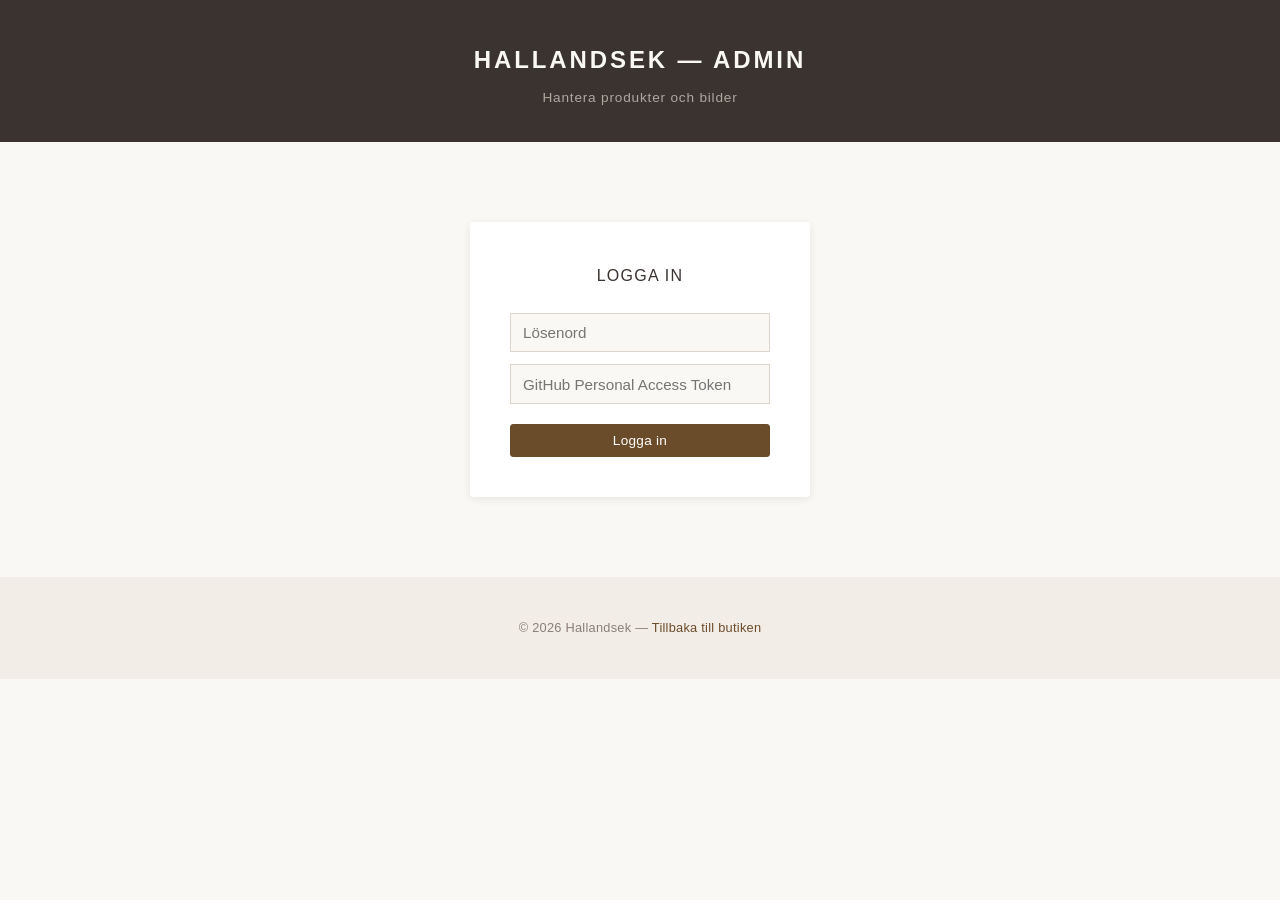
==== admin/index.html @ 853911f0 "Lokal admin-server med GitHub API proxy Deco-routern blockerar CORS preflight till api.github.com. a" ====
<!DOCTYPE html>
<html lang="sv">
<head>
  <meta charset="UTF-8">
  <meta name="viewport" content="width=device-width, initial-scale=1.0">
  <title>Admin — Hallandsek</title>
  <link rel="stylesheet" href="../css/style.css">
</head>
<body>
  <header class="site-header">
    <h1>Hallandsek — Admin</h1>
    <p>Hantera produkter och bilder</p>
  </header>

  <!-- Login -->
  <div id="login-section">
    <div class="admin-login">
      <h2>Logga in</h2>
      <form id="login-form">
        <input type="text" id="password-input" placeholder="Lösenord" required>
        <input type="text" id="token-input" placeholder="GitHub Personal Access Token" required>
        <p id="login-error" class="error"></p>
        <button type="submit" class="btn btn-primary" style="width:100%;">Logga in</button>
      </form>
    </div>
  </div>

  <!-- Admin panel -->
  <div class="admin-panel">
    <main class="container">
      <div id="status" class="status-msg" style="display:none;"></div>

      <!-- Project list -->
      <div id="project-list-section">
        <div class="toolbar">
          <h2>Produkter</h2>
          <button class="btn btn-primary" onclick="window._newProject()">+ Ny produkt</button>
        </div>
        <div id="project-list" class="admin-projects"></div>
      </div>

      <!-- Editor -->
      <div id="editor" class="editor-panel" style="display:none;">
        <div class="toolbar">
          <h2 id="editor-title">Redigera produkt</h2>
          <div>
            <button class="btn btn-secondary" onclick="window._closeEditor()">Avbryt</button>
            <button class="btn btn-primary" onclick="window._saveProject()">Spara</button>
          </div>
        </div>

        <div class="form-group">
          <label for="proj-name">Namn</label>
          <input type="text" id="proj-name" placeholder="T.ex. Skärbräda i ek">
        </div>

        <div class="form-group">
          <label for="proj-desc">Beskrivning</label>
          <textarea id="proj-desc" placeholder="Beskriv produkten..."></textarea>
        </div>

        <div class="form-group">
          <label for="proj-price">Pris (SEK)</label>
          <input type="number" id="proj-price" placeholder="0" step="1" min="0">
        </div>

        <!-- Existing images -->
        <h3 style="margin-bottom:0.5rem;">Bilder</h3>
        <div id="image-thumbs" class="image-thumbnails"></div>

        <!-- Upload new images -->
        <div id="image-upload-area" class="image-upload-area">
          Klicka eller dra bilder hit
          <input type="file" id="image-file-input" accept="image/*" multiple style="display:none;">
        </div>
        <div id="pending-thumbs" class="image-thumbnails"></div>
      </div>
    </main>
  </div>

  <footer class="site-footer">
    &copy; 2026 Hallandsek — <a href="../index.html">Tillbaka till butiken</a>
  </footer>

  <script src="../js/admin.js?v=5"></script>
</body>
</html>
---- css/style.css ----
/* ===== Reset & Base ===== */
*, *::before, *::after {
  box-sizing: border-box;
  margin: 0;
  padding: 0;
}

:root {
  --bg: #faf8f5;
  --bg-card: #fff;
  --bg-warm: #f2ede6;
  --text: #3a3330;
  --text-light: #8a7e78;
  --accent: #6b4c2a;
  --accent-hover: #8a6540;
  --border: #ddd5cc;
  --border-light: #ece7e0;
  --radius: 3px;
  --max-width: 1100px;
}

body {
  font-family: -apple-system, BlinkMacSystemFont, 'Segoe UI', Roboto, sans-serif;
  background: var(--bg);
  color: var(--text);
  line-height: 1.7;
  min-height: 100vh;
  -webkit-font-smoothing: antialiased;
}

a { color: var(--accent); text-decoration: none; }
a:hover { color: var(--accent-hover); }

img { max-width: 100%; display: block; }

/* ===== Header ===== */
.site-header {
  background: var(--text);
  color: var(--bg);
  padding: 2.5rem 2rem 2rem;
  text-align: center;
}

.site-header h1 {
  font-size: 1.5rem;
  font-weight: 600;
  letter-spacing: 0.12em;
  text-transform: uppercase;
}

.site-header p {
  color: #b0a89e;
  margin-top: 0.35rem;
  font-size: 0.85rem;
  letter-spacing: 0.06em;
}

/* ===== Main container ===== */
.container {
  max-width: var(--max-width);
  margin: 0 auto;
  padding: 3rem 2rem;
}

/* ===== Gallery Grid ===== */
.gallery {
  display: grid;
  grid-template-columns: repeat(auto-fill, minmax(320px, 1fr));
  gap: 2.5rem;
}

.project-card {
  background: var(--bg-card);
  overflow: hidden;
  cursor: pointer;
  transition: transform 0.2s, box-shadow 0.2s;
  border-radius: var(--radius);
  box-shadow: 0 1px 4px rgba(0,0,0,0.06);
}

.project-card:hover {
  transform: translateY(-2px);
  box-shadow: 0 4px 12px rgba(0,0,0,0.1);
}

.project-card .card-image {
  width: 100%;
  aspect-ratio: 4/3;
  object-fit: cover;
  background: var(--bg-warm);
}

.project-card .card-body {
  padding: 1rem 1.1rem 1.1rem;
}

.project-card .card-body h2 {
  font-size: 1rem;
  font-weight: 600;
}

.project-card .card-body .card-date {
  font-size: 0.8rem;
  color: var(--text-light);
  margin-top: 0.2rem;
}

.project-card .card-body .card-cost {
  margin-top: 0.4rem;
  font-size: 0.9rem;
  color: var(--text-light);
}

.card-actions {
  display: flex;
  align-items: center;
  gap: 0.5rem;
  margin-top: 0.6rem;
}

.card-actions .qty-control {
  flex-shrink: 0;
}

.card-actions .btn-add-cart {
  flex: 1;
  font-size: 0.8rem;
  padding: 0.4rem 0.5rem;
  text-align: center;
}

/* ===== No projects placeholder ===== */
.empty-state {
  text-align: center;
  padding: 6rem 1rem;
  color: var(--text-light);
}

.empty-state p {
  font-size: 1rem;
  font-style: italic;
}

/* ===== Project Detail (modal/overlay) ===== */
.overlay {
  position: fixed;
  inset: 0;
  background: rgba(58,51,48,0.5);
  z-index: 100;
  display: flex;
  align-items: flex-start;
  justify-content: center;
  overflow-y: auto;
  padding: 2rem 1rem;
  backdrop-filter: blur(3px);
}

.overlay.hidden { display: none; }

.detail {
  background: var(--bg-card);
  max-width: 760px;
  width: 100%;
  margin: 3rem auto;
  border-radius: var(--radius);
  box-shadow: 0 8px 32px rgba(0,0,0,0.15);
}

.detail-header {
  display: flex;
  justify-content: space-between;
  align-items: center;
  padding: 1.5rem 2rem;
  border-bottom: 1px solid var(--border);
}

.detail-header h2 {
  font-size: 1.3rem;
  font-weight: 400;
  letter-spacing: 0.04em;
}

.detail-close {
  background: none;
  border: none;
  font-size: 1.5rem;
  cursor: pointer;
  color: var(--text-light);
  line-height: 1;
  padding: 0.25rem;
}

.detail-close:hover { color: var(--text); }

.detail-body { padding: 2rem; }

.detail-body .detail-date {
  font-size: 0.85rem;
  color: var(--text-light);
  margin-bottom: 1.25rem;
  font-style: italic;
}

.detail-body .detail-desc {
  margin-bottom: 2rem;
  line-height: 1.8;
}

/* Detail images */
.detail-images {
  display: grid;
  grid-template-columns: repeat(auto-fill, minmax(220px, 1fr));
  gap: 1rem;
  margin-bottom: 2rem;
}

.detail-images img {
  width: 100%;
  aspect-ratio: 4/3;
  object-fit: cover;
  cursor: pointer;
  transition: opacity 0.3s;
}

.detail-images img:hover { opacity: 0.8; }

/* Purchases table */
.purchases {
  border-top: 1px solid var(--border);
  padding-top: 1.5rem;
}

.purchases h3 {
  margin-bottom: 1rem;
  font-size: 0.85rem;
  font-weight: 400;
  letter-spacing: 0.12em;
  text-transform: uppercase;
  color: var(--text-light);
}

.purchases table {
  width: 100%;
  border-collapse: collapse;
}

.purchases th,
.purchases td {
  text-align: left;
  padding: 0.6rem 0;
  border-bottom: 1px solid var(--border-light);
  font-size: 0.9rem;
}

.purchases th {
  font-weight: 400;
  font-size: 0.75rem;
  letter-spacing: 0.08em;
  text-transform: uppercase;
  color: var(--text-light);
  padding-bottom: 0.75rem;
  border-bottom: 1px solid var(--border);
}

.purchases .cost-cell { text-align: right; }

.purchases .total-row td {
  font-weight: 600;
  border-top: 1px solid var(--text);
  border-bottom: none;
  padding-top: 0.75rem;
}

/* ===== Lightbox ===== */
.lightbox {
  position: fixed;
  inset: 0;
  background: rgba(58,51,48,0.9);
  z-index: 200;
  display: flex;
  align-items: center;
  justify-content: center;
  cursor: zoom-out;
}

.lightbox.hidden { display: none; }

.lightbox img {
  max-width: 90vw;
  max-height: 90vh;
  object-fit: contain;
}

/* ===== ADMIN STYLES ===== */
.admin-login {
  max-width: 340px;
  margin: 5rem auto;
  padding: 2.5rem;
  background: var(--bg-card);
  border-radius: var(--radius);
  box-shadow: 0 2px 8px rgba(0,0,0,0.08);
  text-align: center;
}

.admin-login h2 {
  margin-bottom: 1.5rem;
  font-weight: 400;
  letter-spacing: 0.08em;
  text-transform: uppercase;
  font-size: 1rem;
}

.admin-login input {
  width: 100%;
  padding: 0.65rem 0.75rem;
  margin-bottom: 0.75rem;
  border: 1px solid var(--border);
  font-size: 0.95rem;
  font-family: inherit;
  background: var(--bg);
}

.admin-login .error {
  color: #9e3030;
  font-size: 0.85rem;
  margin-bottom: 0.5rem;
}

.admin-panel { display: none; }

.admin-panel.active { display: block; }

/* Admin toolbar */
.toolbar {
  display: flex;
  justify-content: space-between;
  align-items: center;
  margin-bottom: 2rem;
  flex-wrap: wrap;
  gap: 0.75rem;
}

.toolbar h2 {
  font-weight: 400;
  font-size: 1.1rem;
  letter-spacing: 0.06em;
  text-transform: uppercase;
}

/* Buttons */
.btn {
  display: inline-block;
  padding: 0.5rem 1.4rem;
  border: 1px solid var(--accent);
  border-radius: var(--radius);
  font-size: 0.85rem;
  cursor: pointer;
  transition: all 0.2s;
  font-family: inherit;
  letter-spacing: 0.02em;
  background: var(--bg-card);
  color: var(--accent);
}

.btn:hover {
  background: var(--accent);
  color: #fff;
}

.btn-primary {
  background: var(--accent);
  color: #fff;
}
.btn-primary:hover {
  background: var(--accent-hover);
  border-color: var(--accent-hover);
}

.btn-danger {
  border-color: #9e3030;
  color: #9e3030;
  background: var(--bg);
}
.btn-danger:hover {
  background: #9e3030;
  color: #fff;
}

.btn-secondary {
  background: var(--bg);
  color: var(--text);
}
.btn-secondary:hover {
  background: var(--text);
  color: #fff;
}

.btn-sm {
  padding: 0.35rem 0.9rem;
  font-size: 0.8rem;
}

/* Admin project list */
.admin-projects {
  display: flex;
  flex-direction: column;
  gap: 0;
}

.admin-project-card {
  background: var(--bg-card);
  padding: 1.25rem 0;
  border-bottom: 1px solid var(--border-light);
}

.admin-project-card .card-top-row {
  display: flex;
  justify-content: space-between;
  align-items: center;
}

.admin-project-card h3 {
  font-weight: 400;
  font-size: 1rem;
  margin-bottom: 0.15rem;
}

.order-buttons {
  display: flex;
  gap: 0.25rem;
}

.btn-order {
  width: 30px;
  height: 30px;
  padding: 0;
  display: flex;
  align-items: center;
  justify-content: center;
  font-size: 0.9rem;
  background: var(--bg);
  border: 1px solid var(--border);
  color: var(--text);
}

.btn-order:hover:not(:disabled) {
  background: var(--accent);
  color: #fff;
  border-color: var(--accent);
}

.btn-order:disabled {
  opacity: 0.3;
  cursor: default;
}

.admin-project-card .meta {
  font-size: 0.8rem;
  color: var(--text-light);
  margin-bottom: 0.75rem;
}

.admin-project-card .actions {
  display: flex;
  gap: 0.5rem;
  flex-wrap: wrap;
}

/* Forms */
.form-group {
  margin-bottom: 1.25rem;
}

.form-group label {
  display: block;
  font-size: 0.75rem;
  letter-spacing: 0.1em;
  text-transform: uppercase;
  color: var(--text-light);
  margin-bottom: 0.4rem;
}

.form-group input,
.form-group textarea,
.form-group select {
  width: 100%;
  padding: 0.6rem 0.75rem;
  border: 1px solid var(--border);
  font-size: 0.95rem;
  font-family: inherit;
  background: var(--bg);
}

.form-group textarea {
  min-height: 100px;
  resize: vertical;
}

/* Editor panel */
.editor-panel {
  background: var(--bg-card);
  border-radius: var(--radius);
  box-shadow: 0 2px 8px rgba(0,0,0,0.08);
  padding: 2rem;
  margin-bottom: 2rem;
}

.editor-panel h2 {
  margin-bottom: 1.25rem;
  padding-bottom: 0.75rem;
  border-bottom: 1px solid var(--border);
}

/* Image upload area */
.image-upload-area {
  border: 1px dashed var(--border);
  padding: 2rem;
  text-align: center;
  margin-bottom: 1rem;
  cursor: pointer;
  transition: border-color 0.2s;
  color: var(--text-light);
  font-size: 0.9rem;
}

.image-upload-area:hover { border-color: var(--text); }

.image-upload-area.dragover {
  border-color: var(--text);
  background: var(--bg-warm);
}

.image-thumbnails {
  display: flex;
  gap: 0.75rem;
  flex-wrap: wrap;
  margin-bottom: 1rem;
}

.image-thumb {
  position: relative;
  width: 120px;
  height: 90px;
}

.image-thumb img {
  width: 100%;
  height: 100%;
  object-fit: cover;
}

.image-thumb .remove-img {
  position: absolute;
  top: -6px;
  right: -6px;
  width: 20px;
  height: 20px;
  border-radius: 50%;
  background: #9e3030;
  color: #fff;
  border: none;
  font-size: 13px;
  cursor: pointer;
  display: flex;
  align-items: center;
  justify-content: center;
  line-height: 1;
}

.image-thumb .set-cover {
  position: absolute;
  bottom: 4px;
  left: 4px;
  background: rgba(0,0,0,0.5);
  color: #fff;
  border: none;
  font-size: 0.65rem;
  padding: 2px 6px;
  cursor: pointer;
  letter-spacing: 0.04em;
}

.image-thumb.is-cover { outline: 2px solid var(--text); }

/* Status messages */
.status-msg {
  padding: 0.75rem 1rem;
  margin-bottom: 1rem;
  font-size: 0.85rem;
  border: 1px solid;
}

.status-msg.success { background: #f0f7f0; color: #2d5f2d; border-color: #c8dfc8; }
.status-msg.error { background: #fdf0f0; color: #9e3030; border-color: #e8c8c8; }
.status-msg.info { background: #f0f4f7; color: #2d4a5f; border-color: #c8d8e4; }

/* Footer */
.site-footer {
  text-align: center;
  padding: 2.5rem 1rem;
  color: var(--text-light);
  font-size: 0.8rem;
  letter-spacing: 0.02em;
  background: var(--bg-warm);
}

/* ===== Price on cards ===== */
.card-price {
  margin-top: 0.3rem;
  font-size: 0.95rem;
  color: var(--text);
}

/* ===== Detail price + actions ===== */
.detail-price {
  font-size: 1.2rem;
  margin-bottom: 1.25rem;
}

.detail-actions {
  display: flex;
  align-items: center;
  gap: 1rem;
  padding-top: 1rem;
  border-top: 1px solid var(--border);
}

.qty-control {
  display: flex;
  align-items: center;
  gap: 0;
  border: 1px solid var(--border);
}

.qty-btn {
  width: 36px;
  height: 36px;
  background: var(--bg);
  border: none;
  font-size: 1.1rem;
  cursor: pointer;
  font-family: inherit;
  color: var(--text);
}

.qty-btn:hover { background: var(--bg-warm); }

.qty-control span {
  width: 40px;
  text-align: center;
  font-size: 0.95rem;
  border-left: 1px solid var(--border);
  border-right: 1px solid var(--border);
  line-height: 36px;
}

/* ===== Cart icon ===== */
.cart-icon {
  position: fixed;
  bottom: 2rem;
  right: 2rem;
  width: 56px;
  height: 56px;
  background: var(--accent);
  color: #fff;
  border-radius: 50%;
  display: flex;
  align-items: center;
  justify-content: center;
  cursor: pointer;
  z-index: 50;
  box-shadow: 0 2px 12px rgba(0,0,0,0.15);
  transition: transform 0.2s;
}

.cart-icon:hover { transform: scale(1.05); }

.cart-icon.hidden { display: none; }

.cart-icon #cart-count {
  position: absolute;
  top: -4px;
  right: -4px;
  background: #9e3030;
  color: #fff;
  font-size: 0.7rem;
  width: 20px;
  height: 20px;
  border-radius: 50%;
  display: flex;
  align-items: center;
  justify-content: center;
  font-family: -apple-system, sans-serif;
}

/* ===== Cart panel ===== */
.cart-panel {
  position: fixed;
  inset: 0;
  background: rgba(255,255,255,0.92);
  backdrop-filter: blur(4px);
  z-index: 150;
  display: flex;
  align-items: flex-start;
  justify-content: center;
  overflow-y: auto;
  padding: 2rem 1rem;
}

.cart-panel.hidden { display: none; }

.cart-inner {
  background: var(--bg-card);
  border-radius: var(--radius);
  box-shadow: 0 8px 32px rgba(0,0,0,0.15);
  max-width: 500px;
  width: 100%;
  margin: 3rem auto;
  padding: 2rem;
}

.cart-header {
  display: flex;
  justify-content: space-between;
  align-items: center;
  margin-bottom: 1.5rem;
  padding-bottom: 0.75rem;
  border-bottom: 1px solid var(--border);
}

.cart-header h2 {
  font-weight: 400;
  font-size: 1.1rem;
  letter-spacing: 0.06em;
  text-transform: uppercase;
}

.cart-empty {
  color: var(--text-light);
  font-style: italic;
  padding: 1rem 0;
}

.cart-item {
  display: flex;
  justify-content: space-between;
  align-items: center;
  padding: 0.75rem 0;
  border-bottom: 1px solid var(--border-light);
}

.cart-item-info {
  display: flex;
  flex-direction: column;
  gap: 0.15rem;
}

.cart-item-name {
  font-size: 0.95rem;
}

.cart-item-detail {
  font-size: 0.8rem;
  color: var(--text-light);
}

.cart-item-right {
  display: flex;
  align-items: center;
  gap: 0.75rem;
}

.cart-item-sum {
  font-size: 0.9rem;
}

.cart-item-remove {
  background: none;
  border: none;
  color: #9e3030;
  font-size: 1.2rem;
  cursor: pointer;
  padding: 0 0.25rem;
}

.cart-total {
  text-align: right;
  font-size: 1.05rem;
  padding: 1rem 0;
  border-top: 1px solid var(--text);
  margin-top: 0.5rem;
}

.cart-send {
  display: block;
  text-align: center;
  width: 100%;
  margin-top: 1rem;
  text-decoration: none;
}

.cart-send.hidden { display: none; }

/* ===== Responsive ===== */
@media (max-width: 600px) {
  .gallery {
    grid-template-columns: 1fr;
    gap: 2rem;
  }

  .detail-images {
    grid-template-columns: 1fr;
  }

  .purchase-row {
    grid-template-columns: 1fr 1fr;
  }

  .site-header {
    padding: 2rem 1.5rem 1.5rem;
  }

  .site-header h1 { font-size: 1.3rem; }

  .container { padding: 2rem 1.25rem; }

  .detail-body { padding: 1.5rem; }
}
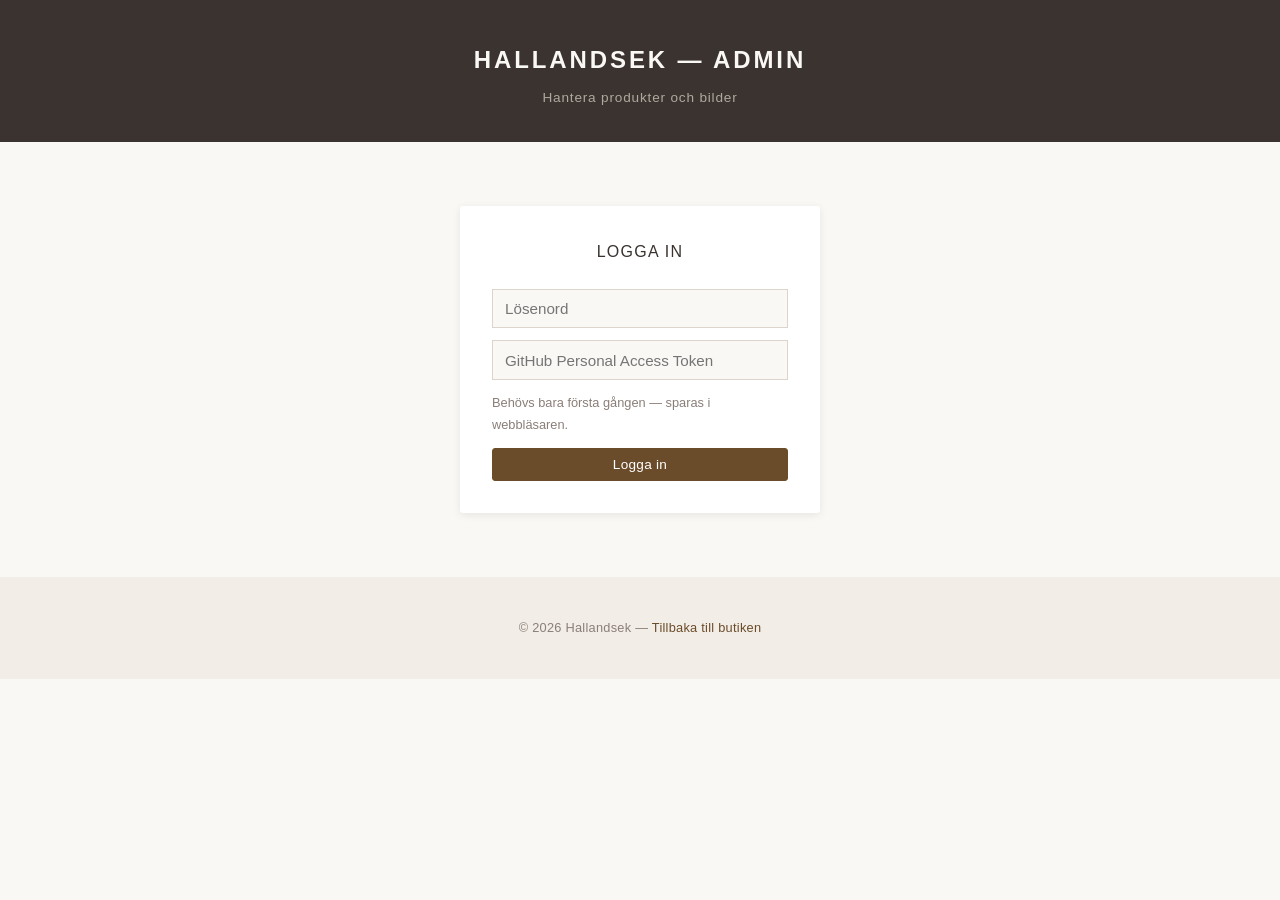
==== commit 62377a74: "Ny admin-sida från scratch — allt inline, inga externa JS-filer Helt omskriven admin med ren kod: - " ====
--- a/admin/index.html
+++ b/admin/index.html
@@ -5,6 +5,47 @@
   <meta name="viewport" content="width=device-width, initial-scale=1.0">
   <title>Admin — Hallandsek</title>
   <link rel="stylesheet" href="../css/style.css">
+  <style>
+    .admin-wrap { max-width: 700px; margin: 0 auto; padding: 2rem 1.25rem; }
+    .login-box { max-width: 360px; margin: 4rem auto; padding: 2rem; background: var(--bg-card); border-radius: var(--radius); box-shadow: 0 2px 8px rgba(0,0,0,0.08); }
+    .login-box h2 { text-align: center; font-weight: 400; letter-spacing: 0.08em; text-transform: uppercase; font-size: 1rem; margin-bottom: 1.5rem; }
+    .login-box input { width: 100%; padding: 0.65rem 0.75rem; margin-bottom: 0.75rem; border: 1px solid var(--border); font-size: 0.95rem; font-family: inherit; background: var(--bg); box-sizing: border-box; }
+    .login-box .error { color: #9e3030; font-size: 0.85rem; margin-bottom: 0.5rem; text-align: center; }
+    .login-box .hint { color: var(--text-light); font-size: 0.8rem; margin-bottom: 0.75rem; }
+    .hidden { display: none !important; }
+
+    .prod-item { padding: 1rem 0; border-bottom: 1px solid var(--border-light); }
+    .prod-item:last-child { border-bottom: none; }
+    .prod-top { display: flex; justify-content: space-between; align-items: center; gap: 0.5rem; }
+    .prod-top h3 { font-weight: 400; font-size: 1rem; margin: 0; }
+    .prod-meta { font-size: 0.8rem; color: var(--text-light); margin: 0.25rem 0 0.5rem; }
+    .prod-actions { display: flex; gap: 0.5rem; flex-wrap: wrap; align-items: center; }
+    .order-btns { display: flex; gap: 0.25rem; margin-left: auto; }
+
+    .editor-box { background: var(--bg-card); padding: 1.5rem; border-radius: var(--radius); box-shadow: 0 2px 8px rgba(0,0,0,0.08); margin-bottom: 2rem; }
+    .editor-box h2 { font-weight: 400; font-size: 1.1rem; margin-bottom: 1rem; padding-bottom: 0.75rem; border-bottom: 1px solid var(--border); }
+    .editor-btns { display: flex; gap: 0.5rem; margin-top: 1.5rem; }
+    .editor-btns .btn-primary { flex: 1; }
+
+    .thumbs { display: flex; flex-wrap: wrap; gap: 0.75rem; margin: 0.5rem 0 1rem; }
+    .thumb { position: relative; width: 100px; height: 75px; }
+    .thumb img { width: 100%; height: 100%; object-fit: cover; }
+    .thumb .remove { position: absolute; top: -6px; right: -6px; width: 20px; height: 20px; border-radius: 50%; background: #9e3030; color: #fff; border: none; font-size: 13px; cursor: pointer; display: flex; align-items: center; justify-content: center; }
+    .thumb .cover-btn { position: absolute; bottom: 2px; left: 2px; background: rgba(0,0,0,0.5); color: #fff; border: none; font-size: 0.6rem; padding: 1px 5px; cursor: pointer; }
+    .thumb.is-cover { outline: 2px solid var(--accent); }
+    .upload-area { border: 1px dashed var(--border); padding: 1.5rem; text-align: center; cursor: pointer; color: var(--text-light); font-size: 0.9rem; margin-bottom: 1rem; }
+    .upload-area:hover { border-color: var(--text); }
+
+    .status { padding: 0.6rem 1rem; margin-bottom: 1rem; font-size: 0.85rem; border-radius: var(--radius); }
+    .status.ok { background: #f0f7f0; color: #2d5f2d; }
+    .status.err { background: #fdf0f0; color: #9e3030; }
+    .status.info { background: #f0f4f7; color: #2d4a5f; }
+
+    @media (max-width: 600px) {
+      .admin-wrap { padding: 1.25rem 1rem; }
+      .thumb { width: 80px; height: 60px; }
+    }
+  </style>
 </head>
 <body>
   <header class="site-header">
@@ -13,75 +54,433 @@
   </header>
 
   <!-- Login -->
-  <div id="login-section">
-    <div class="admin-login">
-      <h2>Logga in</h2>
-      <form id="login-form">
-        <input type="text" id="password-input" placeholder="Lösenord" required>
-        <input type="text" id="token-input" placeholder="GitHub Personal Access Token" required>
-        <p id="login-error" class="error"></p>
-        <button type="submit" class="btn btn-primary" style="width:100%;">Logga in</button>
-      </form>
+  <div id="login" class="login-box">
+    <h2>Logga in</h2>
+    <form id="login-form">
+      <input type="password" id="pw" placeholder="Lösenord" required>
+      <div id="token-row">
+        <input type="text" id="tok" placeholder="GitHub Personal Access Token">
+        <p class="hint">Behövs bara första gången — sparas i webbläsaren.</p>
+      </div>
+      <p id="login-err" class="error"></p>
+      <button type="submit" class="btn btn-primary" style="width:100%;">Logga in</button>
+    </form>
+  </div>
+
+  <!-- Admin -->
+  <div id="admin" class="admin-wrap hidden">
+    <div id="status-bar"></div>
+
+    <div id="list-view">
+      <div class="toolbar">
+        <h2>Produkter</h2>
+        <button class="btn btn-primary" id="btn-new">+ Ny produkt</button>
+      </div>
+      <div id="prod-list"></div>
     </div>
-  </div>
-
-  <!-- Admin panel -->
-  <div class="admin-panel">
-    <main class="container">
-      <div id="status" class="status-msg" style="display:none;"></div>
-
-      <!-- Project list -->
-      <div id="project-list-section">
-        <div class="toolbar">
-          <h2>Produkter</h2>
-          <button class="btn btn-primary" onclick="window._newProject()">+ Ny produkt</button>
+
+    <div id="edit-view" class="hidden">
+      <div class="editor-box">
+        <h2 id="edit-title">Redigera produkt</h2>
+        <div class="form-group">
+          <label>Namn</label>
+          <input type="text" id="ed-name" placeholder="T.ex. Skärbräda i ek">
         </div>
-        <div id="project-list" class="admin-projects"></div>
+        <div class="form-group">
+          <label>Beskrivning</label>
+          <textarea id="ed-desc" placeholder="Beskriv produkten..."></textarea>
+        </div>
+        <div class="form-group">
+          <label>Pris (SEK, 0 = visas utan pris)</label>
+          <input type="number" id="ed-price" placeholder="0" min="0" step="1">
+        </div>
+        <label style="font-size:0.75rem;letter-spacing:0.1em;text-transform:uppercase;color:var(--text-light);margin-bottom:0.4rem;display:block;">Bilder</label>
+        <div id="ed-thumbs" class="thumbs"></div>
+        <div id="upload-area" class="upload-area">
+          Tryck här eller dra bilder hit
+          <input type="file" id="file-input" accept="image/*" multiple style="display:none;">
+        </div>
+        <div id="pending-thumbs" class="thumbs"></div>
+        <div class="editor-btns">
+          <button class="btn btn-secondary" id="btn-cancel">Avbryt</button>
+          <button class="btn btn-primary" id="btn-save">Spara</button>
+        </div>
       </div>
-
-      <!-- Editor -->
-      <div id="editor" class="editor-panel" style="display:none;">
-        <div class="toolbar">
-          <h2 id="editor-title">Redigera produkt</h2>
-          <div>
-            <button class="btn btn-secondary" onclick="window._closeEditor()">Avbryt</button>
-            <button class="btn btn-primary" onclick="window._saveProject()">Spara</button>
-          </div>
-        </div>
-
-        <div class="form-group">
-          <label for="proj-name">Namn</label>
-          <input type="text" id="proj-name" placeholder="T.ex. Skärbräda i ek">
-        </div>
-
-        <div class="form-group">
-          <label for="proj-desc">Beskrivning</label>
-          <textarea id="proj-desc" placeholder="Beskriv produkten..."></textarea>
-        </div>
-
-        <div class="form-group">
-          <label for="proj-price">Pris (SEK)</label>
-          <input type="number" id="proj-price" placeholder="0" step="1" min="0">
-        </div>
-
-        <!-- Existing images -->
-        <h3 style="margin-bottom:0.5rem;">Bilder</h3>
-        <div id="image-thumbs" class="image-thumbnails"></div>
-
-        <!-- Upload new images -->
-        <div id="image-upload-area" class="image-upload-area">
-          Klicka eller dra bilder hit
-          <input type="file" id="image-file-input" accept="image/*" multiple style="display:none;">
-        </div>
-        <div id="pending-thumbs" class="image-thumbnails"></div>
-      </div>
-    </main>
+    </div>
   </div>
 
   <footer class="site-footer">
     &copy; 2026 Hallandsek — <a href="../index.html">Tillbaka till butiken</a>
   </footer>
 
-  <script src="../js/admin.js?v=5"></script>
+  <script>
+  (function() {
+    'use strict';
+
+    var OWNER = 'martin-johannesson';
+    var REPO = 'hallandsek';
+    var API = 'https://api.github.com/repos/' + OWNER + '/' + REPO + '/contents/';
+    var DATA_PATH = 'data/projects.json';
+    var IMG_DIR = 'images/';
+    var PW_HASH = 'c0ab1d2444c03e707670286f837e04561a559f53b4304d36e7abb699df911e90';
+
+    var token = '';
+    var projects = [];
+    var editId = null;
+    var pendingImgs = [];
+
+    // --- SHA-256 ---
+    function sha256(s) {
+      return crypto.subtle.digest('SHA-256', new TextEncoder().encode(s)).then(function(buf) {
+        return Array.from(new Uint8Array(buf)).map(function(b) { return b.toString(16).padStart(2, '0'); }).join('');
+      });
+    }
+
+    // --- Helpers ---
+    function esc(s) {
+      var d = document.createElement('div');
+      d.textContent = String(s);
+      return d.innerHTML;
+    }
+
+    function status(msg, type) {
+      var el = document.getElementById('status-bar');
+      el.innerHTML = '<div class="status ' + type + '">' + esc(msg) + '</div>';
+      if (type === 'ok') setTimeout(function() { el.innerHTML = ''; }, 3000);
+    }
+
+    // --- Login ---
+    var savedToken = localStorage.getItem('hallandsek_token');
+    var tokenRow = document.getElementById('token-row');
+
+    if (savedToken) {
+      tokenRow.classList.add('hidden');
+      token = savedToken;
+    }
+
+    document.getElementById('login-form').addEventListener('submit', function(e) {
+      e.preventDefault();
+      var errEl = document.getElementById('login-err');
+      errEl.textContent = '';
+
+      sha256(document.getElementById('pw').value).then(function(hash) {
+        if (hash !== PW_HASH) {
+          errEl.textContent = 'Fel lösenord';
+          return;
+        }
+        if (!token) {
+          var t = document.getElementById('tok').value.trim();
+          if (!t) {
+            errEl.textContent = 'GitHub-token krävs (första gången)';
+            return;
+          }
+          token = t;
+          localStorage.setItem('hallandsek_token', t);
+        }
+        startAdmin();
+      });
+    });
+
+    if (savedToken) startAdmin();
+
+    function startAdmin() {
+      document.getElementById('login').classList.add('hidden');
+      document.getElementById('admin').classList.remove('hidden');
+
+      apiFetch(DATA_PATH).then(function() {
+        return loadProjects();
+      }).then(function() {
+        renderList();
+      }).catch(function(e) {
+        if (e.message.indexOf('401') !== -1 || e.message.indexOf('Bad credentials') !== -1) {
+          status('Token ogiltig. Logga in igen med ny token.', 'err');
+          localStorage.removeItem('hallandsek_token');
+          token = '';
+          document.getElementById('admin').classList.add('hidden');
+          document.getElementById('login').classList.remove('hidden');
+          tokenRow.classList.remove('hidden');
+          return;
+        }
+        status('Kunde inte nå GitHub: ' + e.message, 'err');
+        loadProjects().then(function() { renderList(); });
+      });
+    }
+
+    // --- GitHub API ---
+    function apiFetch(path, opts) {
+      var headers = {
+        'Accept': 'application/vnd.github+json',
+        'Authorization': 'Bearer ' + token
+      };
+      if (opts && opts.headers) {
+        var k; for (k in opts.headers) headers[k] = opts.headers[k];
+      }
+      var fetchOpts = { headers: headers, cache: 'no-store' };
+      if (opts) {
+        if (opts.method) fetchOpts.method = opts.method;
+        if (opts.body) fetchOpts.body = opts.body;
+      }
+      return fetch(API + path, fetchOpts).then(function(resp) {
+        if (!resp.ok) {
+          return resp.json().catch(function() { return {}; }).then(function(body) {
+            throw new Error(body.message || 'GitHub API ' + resp.status);
+          });
+        }
+        return resp.json();
+      });
+    }
+
+    function apiPut(path, content, sha, msg) {
+      var body = { message: msg, content: content };
+      if (sha) body.sha = sha;
+      return apiFetch(path, {
+        method: 'PUT',
+        headers: { 'Content-Type': 'application/json' },
+        body: JSON.stringify(body)
+      });
+    }
+
+    // --- Load / Save ---
+    function loadProjects() {
+      return fetch('../data/projects.json?_=' + Date.now()).then(function(resp) {
+        if (!resp.ok) throw new Error(resp.status);
+        return resp.json();
+      }).then(function(data) {
+        projects = data.projects || [];
+      }).catch(function(e) {
+        status('Kunde inte ladda produkter: ' + e.message, 'err');
+      });
+    }
+
+    function saveProjects(msg) {
+      var json = JSON.stringify({ projects: projects }, null, 2) + '\n';
+      var bytes = new TextEncoder().encode(json);
+      var bin = '';
+      for (var i = 0; i < bytes.length; i++) bin += String.fromCharCode(bytes[i]);
+      var b64 = btoa(bin);
+
+      return apiFetch(DATA_PATH).then(function(meta) {
+        return apiPut(DATA_PATH, b64, meta.sha, msg || 'Uppdatera projects.json');
+      });
+    }
+
+    function uploadImage(filename, base64data) {
+      return apiPut(IMG_DIR + filename, base64data, null, 'Bild: ' + filename);
+    }
+
+    // --- Product list ---
+    function renderList() {
+      var el = document.getElementById('prod-list');
+      if (projects.length === 0) {
+        el.innerHTML = '<p style="color:var(--text-light);padding:2rem 0;">Inga produkter. Skapa en ny!</p>';
+        return;
+      }
+      el.innerHTML = projects.map(function(p, i) {
+        return '<div class="prod-item">' +
+          '<div class="prod-top">' +
+            '<h3>' + esc(p.name || '(namnlös)') + '</h3>' +
+            '<div class="order-btns">' +
+              '<button class="btn btn-sm btn-order" ' + (i === 0 ? 'disabled' : '') + ' data-move="' + p.id + '" data-dir="-1">&uarr;</button>' +
+              '<button class="btn btn-sm btn-order" ' + (i === projects.length - 1 ? 'disabled' : '') + ' data-move="' + p.id + '" data-dir="1">&darr;</button>' +
+            '</div>' +
+          '</div>' +
+          '<div class="prod-meta">' + (p.images || []).length + ' bilder — ' + (p.price ? p.price + ' kr' : 'Inget pris') + '</div>' +
+          '<div class="prod-actions">' +
+            '<button class="btn btn-primary btn-sm" data-edit="' + p.id + '">Redigera</button>' +
+            '<button class="btn btn-danger btn-sm" data-del="' + p.id + '">Ta bort</button>' +
+          '</div>' +
+        '</div>';
+      }).join('');
+
+      el.querySelectorAll('[data-edit]').forEach(function(b) {
+        b.addEventListener('click', function() { openEditor(b.dataset.edit); });
+      });
+      el.querySelectorAll('[data-del]').forEach(function(b) {
+        b.addEventListener('click', function() { delProject(b.dataset.del); });
+      });
+      el.querySelectorAll('[data-move]').forEach(function(b) {
+        b.addEventListener('click', function() { moveProject(b.dataset.move, parseInt(b.dataset.dir)); });
+      });
+    }
+
+    // --- Move ---
+    function moveProject(id, dir) {
+      var i = projects.findIndex(function(p) { return p.id === id; });
+      if (i < 0) return;
+      var j = i + dir;
+      if (j < 0 || j >= projects.length) return;
+      var tmp = projects[i]; projects[i] = projects[j]; projects[j] = tmp;
+      renderList();
+      saveProjects('Ändra ordning').then(function() {
+        status('Ordning sparad', 'ok');
+      }).catch(function(e) {
+        status('Fel: ' + e.message, 'err');
+      });
+    }
+
+    // --- Delete ---
+    function delProject(id) {
+      var p = projects.find(function(x) { return x.id === id; });
+      if (!p || !confirm('Ta bort "' + p.name + '"?')) return;
+      projects = projects.filter(function(x) { return x.id !== id; });
+      saveProjects('Ta bort: ' + p.name).then(function() {
+        status('"' + p.name + '" borttaget', 'ok');
+        renderList();
+      }).catch(function(e) {
+        status('Fel: ' + e.message, 'err');
+      });
+    }
+
+    // --- Editor ---
+    function openEditor(id) {
+      var p = id ? projects.find(function(x) { return x.id === id; }) : null;
+      editId = p ? p.id : null;
+      pendingImgs = [];
+
+      document.getElementById('list-view').classList.add('hidden');
+      document.getElementById('edit-view').classList.remove('hidden');
+      document.getElementById('edit-title').textContent = p ? 'Redigera produkt' : 'Ny produkt';
+      document.getElementById('ed-name').value = p ? p.name : '';
+      document.getElementById('ed-desc').value = p ? (p.description || '') : '';
+      document.getElementById('ed-price').value = p ? (p.price || '') : '';
+
+      renderExisting();
+      renderPending();
+    }
+
+    function closeEditor() {
+      document.getElementById('edit-view').classList.add('hidden');
+      document.getElementById('list-view').classList.remove('hidden');
+      editId = null;
+      pendingImgs = [];
+    }
+
+    function renderExisting() {
+      var el = document.getElementById('ed-thumbs');
+      var p = editId ? projects.find(function(x) { return x.id === editId; }) : null;
+      if (!p || !p.images || p.images.length === 0) { el.innerHTML = ''; return; }
+
+      el.innerHTML = p.images.map(function(src, i) {
+        return '<div class="thumb ' + (src === p.cover ? 'is-cover' : '') + '">' +
+          '<img src="' + esc(src) + '">' +
+          '<button class="remove" data-rm="' + i + '">&times;</button>' +
+          '<button class="cover-btn" data-cov="' + i + '">Omslag</button>' +
+        '</div>';
+      }).join('');
+
+      el.querySelectorAll('[data-rm]').forEach(function(b) {
+        b.addEventListener('click', function() {
+          var idx = parseInt(b.dataset.rm);
+          var removed = p.images.splice(idx, 1)[0];
+          if (p.cover === removed) p.cover = p.images[0] || '';
+          renderExisting();
+        });
+      });
+      el.querySelectorAll('[data-cov]').forEach(function(b) {
+        b.addEventListener('click', function() {
+          p.cover = p.images[parseInt(b.dataset.cov)];
+          renderExisting();
+        });
+      });
+    }
+
+    function renderPending() {
+      var el = document.getElementById('pending-thumbs');
+      el.innerHTML = pendingImgs.map(function(img, i) {
+        return '<div class="thumb">' +
+          '<img src="' + img.dataUrl + '">' +
+          '<button class="remove" data-pi="' + i + '">&times;</button>' +
+        '</div>';
+      }).join('');
+      el.querySelectorAll('[data-pi]').forEach(function(b) {
+        b.addEventListener('click', function() {
+          pendingImgs.splice(parseInt(b.dataset.pi), 1);
+          renderPending();
+        });
+      });
+    }
+
+    // --- Image upload ---
+    var uploadArea = document.getElementById('upload-area');
+    var fileInput = document.getElementById('file-input');
+
+    uploadArea.addEventListener('click', function() { fileInput.click(); });
+    uploadArea.addEventListener('dragover', function(e) { e.preventDefault(); });
+    uploadArea.addEventListener('drop', function(e) { e.preventDefault(); handleFiles(e.dataTransfer.files); });
+    fileInput.addEventListener('change', function() { handleFiles(fileInput.files); fileInput.value = ''; });
+
+    function handleFiles(files) {
+      Array.from(files).forEach(function(file) {
+        if (!file.type.startsWith('image/')) return;
+        var reader = new FileReader();
+        reader.onload = function() {
+          var name = file.name.replace(/[^a-zA-Z0-9._-]/g, '_').toLowerCase();
+          var filename = Date.now() + '_' + name;
+          pendingImgs.push({ dataUrl: reader.result, base64: reader.result.split(',')[1], filename: filename });
+          renderPending();
+        };
+        reader.readAsDataURL(file);
+      });
+    }
+
+    // --- Save ---
+    document.getElementById('btn-save').addEventListener('click', function() {
+      var name = document.getElementById('ed-name').value.trim();
+      if (!name) { status('Namn krävs', 'err'); return; }
+      var desc = document.getElementById('ed-desc').value.trim();
+      var price = parseFloat(document.getElementById('ed-price').value) || 0;
+
+      status('Sparar...', 'info');
+
+      var paths = [];
+      var chain = Promise.resolve();
+
+      pendingImgs.forEach(function(img) {
+        chain = chain.then(function() {
+          status('Laddar upp bild...', 'info');
+          return uploadImage(img.filename, img.base64);
+        }).then(function() {
+          paths.push(IMG_DIR + img.filename);
+        });
+      });
+
+      chain.then(function() {
+        if (editId) {
+          var p = projects.find(function(x) { return x.id === editId; });
+          if (p) {
+            p.name = name;
+            p.description = desc;
+            p.price = price;
+            p.images = (p.images || []).concat(paths);
+            if (!p.cover && p.images.length > 0) p.cover = p.images[0];
+          }
+        } else {
+          projects.push({
+            id: 'proj-' + Date.now(),
+            name: name,
+            description: desc,
+            price: price,
+            images: paths,
+            cover: paths[0] || ''
+          });
+        }
+        return saveProjects('Uppdatera: ' + name);
+      }).then(function() {
+        status('Sparat!', 'ok');
+        pendingImgs = [];
+        return loadProjects();
+      }).then(function() {
+        renderList();
+        closeEditor();
+      }).catch(function(e) {
+        status('Fel vid sparning: ' + e.message, 'err');
+      });
+    });
+
+    document.getElementById('btn-new').addEventListener('click', function() { openEditor(null); });
+    document.getElementById('btn-cancel').addEventListener('click', closeEditor);
+
+  })();
+  </script>
 </body>
 </html>
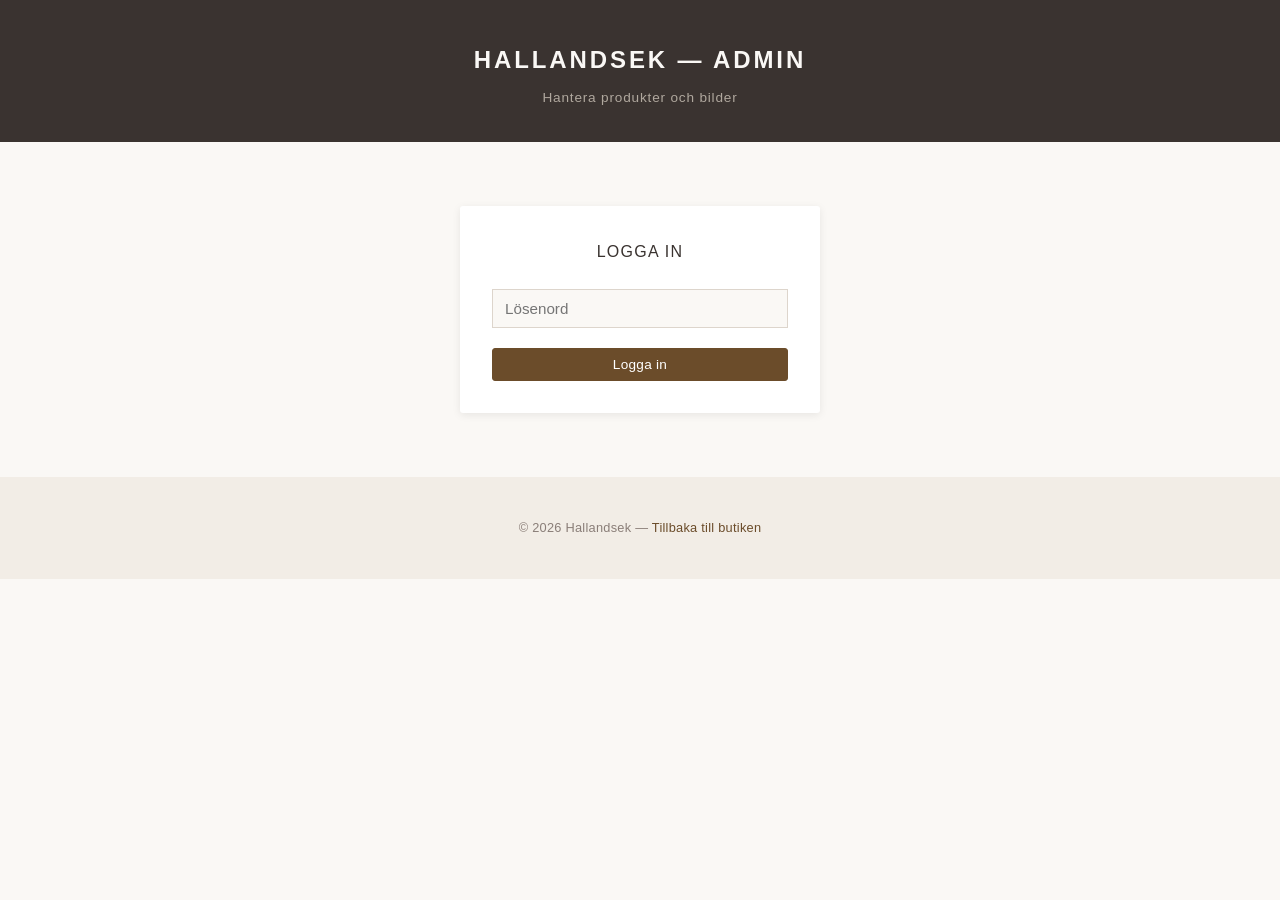
==== commit 024b7af9: "Admin: bädda in token, ta bort token-fält — bara lösenord krävs Samma teknik som test.html (som fung" ====
--- a/admin/index.html
+++ b/admin/index.html
@@ -58,10 +58,6 @@
     <h2>Logga in</h2>
     <form id="login-form">
       <input type="password" id="pw" placeholder="Lösenord" required>
-      <div id="token-row">
-        <input type="text" id="tok" placeholder="GitHub Personal Access Token">
-        <p class="hint">Behövs bara första gången — sparas i webbläsaren.</p>
-      </div>
       <p id="login-err" class="error"></p>
       <button type="submit" class="btn btn-primary" style="width:100%;">Logga in</button>
     </form>
@@ -124,7 +120,7 @@
     var IMG_DIR = 'images/';
     var PW_HASH = 'c0ab1d2444c03e707670286f837e04561a559f53b4304d36e7abb699df911e90';
 
-    var token = '';
+    var token = 'ghp_Olp' + '9nR2i0T4EU' + 'Woxta5vlC9' + 'tgrbzKg4QBd8I';
     var projects = [];
     var editId = null;
     var pendingImgs = [];
@@ -150,14 +146,6 @@
     }
 
     // --- Login ---
-    var savedToken = localStorage.getItem('hallandsek_token');
-    var tokenRow = document.getElementById('token-row');
-
-    if (savedToken) {
-      tokenRow.classList.add('hidden');
-      token = savedToken;
-    }
-
     document.getElementById('login-form').addEventListener('submit', function(e) {
       e.preventDefault();
       var errEl = document.getElementById('login-err');
@@ -168,20 +156,9 @@
           errEl.textContent = 'Fel lösenord';
           return;
         }
-        if (!token) {
-          var t = document.getElementById('tok').value.trim();
-          if (!t) {
-            errEl.textContent = 'GitHub-token krävs (första gången)';
-            return;
-          }
-          token = t;
-          localStorage.setItem('hallandsek_token', t);
-        }
         startAdmin();
       });
     });
-
-    if (savedToken) startAdmin();
 
     function startAdmin() {
       document.getElementById('login').classList.add('hidden');
@@ -192,16 +169,8 @@
       }).then(function() {
         renderList();
       }).catch(function(e) {
-        if (e.message.indexOf('401') !== -1 || e.message.indexOf('Bad credentials') !== -1) {
-          status('Token ogiltig. Logga in igen med ny token.', 'err');
-          localStorage.removeItem('hallandsek_token');
-          token = '';
-          document.getElementById('admin').classList.add('hidden');
-          document.getElementById('login').classList.remove('hidden');
-          tokenRow.classList.remove('hidden');
-          return;
-        }
-        status('Kunde inte nå GitHub: ' + e.message, 'err');
+        var msg = (e && e.message) || String(e);
+        status('API-fel: ' + msg, 'err');
         loadProjects().then(function() { renderList(); });
       });
     }
